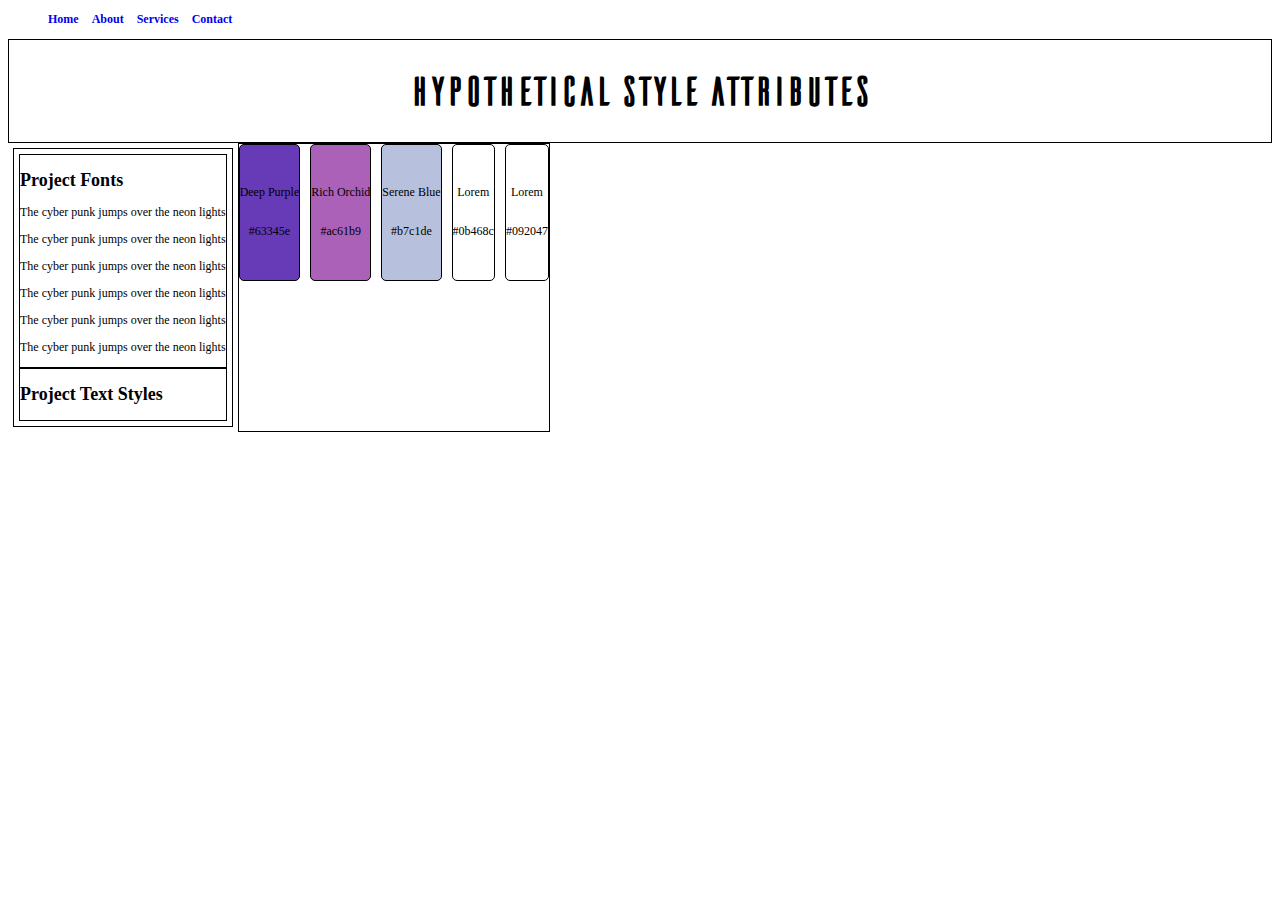
==== index.html @ 8ed94820 "added content relating to font, text-style, and color. Added styling and positioning" ====
<!DOCTYPE html>
<html lang="en">

<head>
  <meta charset="UTF-8">
  <meta name="viewport" content="width=device-width, initial-scale=1.0">
  <link rel="stylesheet" href="/styles.css">
  <title>Document</title>
</head>

<body>
  <nav>
    <ul>
      <li><a href="#">Home</a></li>
      <li><a href="#">About</a></li>
      <li><a href="#">Services</a></li>
      <li><a href="#">Contact</a></li>
    </ul>
  </nav>

  <header>
    <h1>Hypothetical Style Attributes</h1>
  </header>

  <main>
    <div class="CFT-container">
      <div class="row-container">
        <section class="fonts">
          <h2>Project Fonts</h2>
          <div>
            <p>The cyber punk jumps over the neon lights</p>
            <p class="bold">The cyber punk jumps over the neon lights</p>
            <p class="italic">The cyber punk jumps over the neon lights</p>
          </div>
          <div>
            <p>The cyber punk jumps over the neon lights</p>
            <p class="bold">The cyber punk jumps over the neon lights</p>
            <p class="italic">The cyber punk jumps over the neon lights</p>
          </div>
        </section>
        <section class="text-styles">
          <h2>Project Text Styles</h2>
        </section>
      </div>
    </div>

      <section class="color-container">
        <div class="color-panel deep-purple">
          <p>Deep Purple</p>
          <p>#63345e</p>
        </div>
        <div class="color-panel rich-orchid">
          <p>Rich Orchid</p>
          <p>#ac61b9</p>
        </div>
        <div class="color-panel serene-blue">
          <p>Serene Blue</p>
          <p>#b7c1de</p>
        </div>
        <div class="color-panel">
          <p>Lorem</p>
          <p>#0b468c</p>
        </div>
        <div class="color-panel">
          <p>Lorem</p>
          <p>#092047</p>
        </div>
      </section>
    
  </main>
</body>

</html>
---- styles.css ----
@font-face {
  font-family: 'ailerons';
  src: url('Fonts/Ailerons-TrialVersion.otf') format('opentype');
  font-weight: normal;
  font-style: normal;
}

  @font-face {
    font-family: 'Orbitron';
    src: url('../fonts/Orbitron-VariableFont_wght.ttf')format('truetype');
    font-weight: 200;
    font-style: normal;
  }


body {
  font-family: Orbitron;
  font-size: 12px;
}

nav a {
  font-weight: 900;
}

main {
  display: flex;
  flex-direction: row;
}
li,
a {
  display: inline;
  text-decoration: none;
  padding-right: 5px;
}

header {
  border: 1px solid black;
  text-align: center;
}

h1 {
  font-family: 'ailerons' !important;
  font-size: 40px;
}

.CFT-container {
  display: flex;
  justify-content: space-around;
  border: 1px solid black;
  margin: 5px;
  padding: 5px
}

.color-container {
  display: flex;
  justify-content: space-around;
  gap: 10px;
}

.color-panel {
  display: flex;
  justify-content: center;
  flex-direction: column;
  border: 1px solid black;
  border-radius: 5px;
  align-items: center;
  height: 15vh
}

.deep-purple {
  background-color: #673ab7;
}

.rich-orchid {
  background-color: #ac61b9;
}

.serene-blue {
  background-color: #b7c1de;
}
section {

  border: 1px solid black;

}
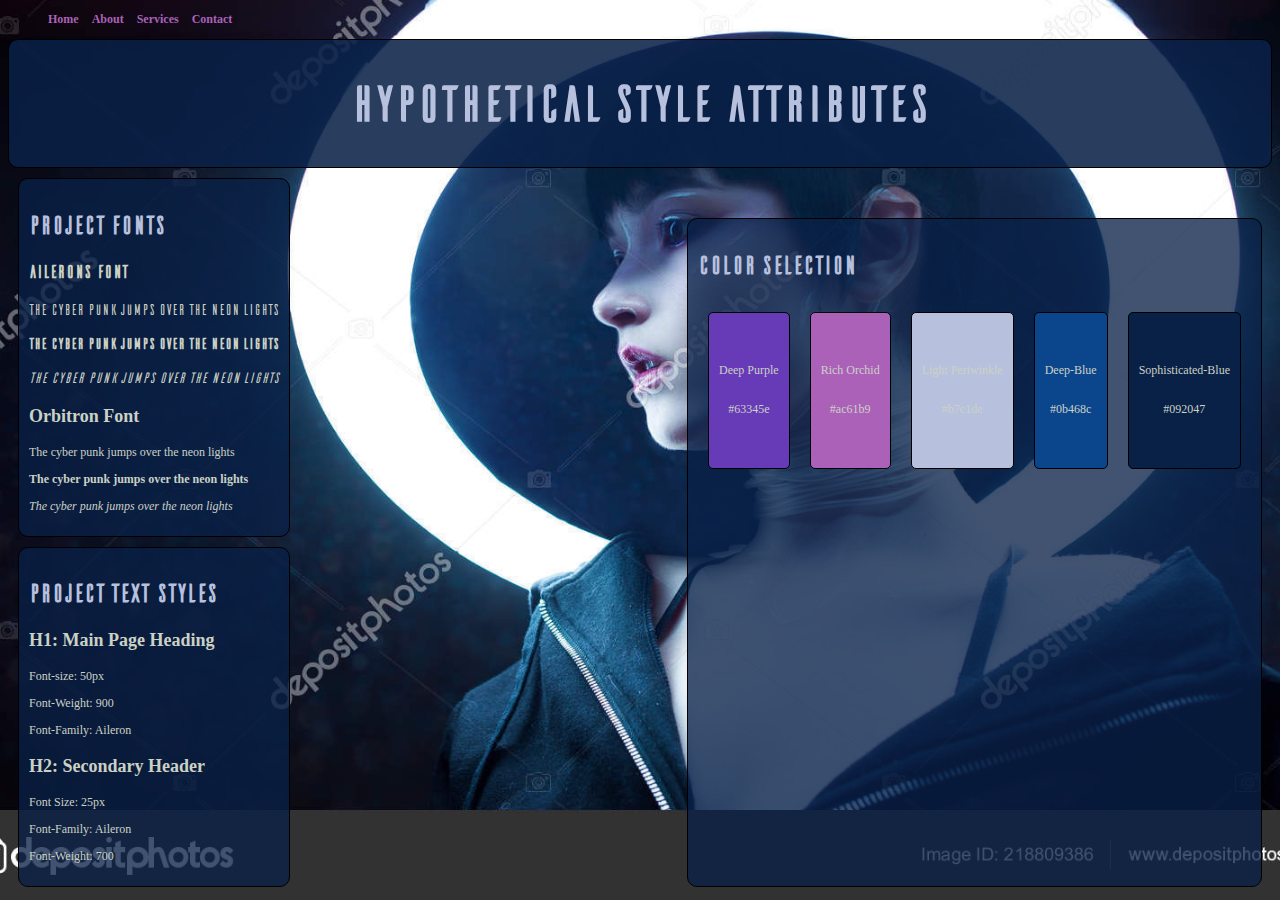
==== commit b9403345: "added more contentto landing page, added external contact.html file for link, styled page" ====
--- a/index.html
+++ b/index.html
@@ -23,28 +23,38 @@
   </header>
 
   <main>
-    <div class="CFT-container">
-      <div class="row-container">
-        <section class="fonts">
-          <h2>Project Fonts</h2>
-          <div>
-            <p>The cyber punk jumps over the neon lights</p>
-            <p class="bold">The cyber punk jumps over the neon lights</p>
-            <p class="italic">The cyber punk jumps over the neon lights</p>
-          </div>
-          <div>
-            <p>The cyber punk jumps over the neon lights</p>
-            <p class="bold">The cyber punk jumps over the neon lights</p>
-            <p class="italic">The cyber punk jumps over the neon lights</p>
-          </div>
-        </section>
-        <section class="text-styles">
-          <h2>Project Text Styles</h2>
-        </section>
-      </div>
+    <div class="ft-container">
+      <section class="fonts">
+        <h2>Project Fonts</h2>
+        <div class="ailerons">
+          <h3>Ailerons Font</h3>
+          <p>The cyber punk jumps over the neon lights</p>
+          <p class="bold">The cyber punk jumps over the neon lights</p>
+          <p class="italic">The cyber punk jumps over the neon lights</p>
+        </div>
+        <div class="orbitron">
+          <h3>Orbitron Font</h3>
+          <p>The cyber punk jumps over the neon lights</p>
+          <p class="bold">The cyber punk jumps over the neon lights</p>
+          <p class="italic">The cyber punk jumps over the neon lights</p>
+        </div>
+      </section>
+      <section class="text-styles">
+        <h2>Project Text Styles</h2>
+        <h3>H1: Main Page Heading</h3>
+        <p>Font-size: 50px</p>
+        <p>Font-Weight: 900</p>
+        <p>Font-Family: Aileron</p>
+        <h3>H2: Secondary Header</h3>
+        <p>Font Size: 25px</p>
+        <p>Font-Family: Aileron</p>
+        <p>Font-Weight: 700</p>
+      </section>
     </div>
 
-      <section class="color-container">
+    <section class="color-container">
+      <h2>Color Selection</h2>
+      <div class="color-panel-container">
         <div class="color-panel deep-purple">
           <p>Deep Purple</p>
           <p>#63345e</p>
@@ -53,20 +63,21 @@
           <p>Rich Orchid</p>
           <p>#ac61b9</p>
         </div>
-        <div class="color-panel serene-blue">
-          <p>Serene Blue</p>
+        <div class="color-panel light-periwinkle">
+          <p>Light Periwinkle</p>
           <p>#b7c1de</p>
         </div>
-        <div class="color-panel">
-          <p>Lorem</p>
+        <div class="color-panel deep-blue">
+          <p>Deep-Blue</p>
           <p>#0b468c</p>
         </div>
-        <div class="color-panel">
-          <p>Lorem</p>
+        <div class="color-panel sophisticated-blue">
+          <p>Sophisticated-Blue</p>
           <p>#092047</p>
         </div>
-      </section>
-    
+      </div>
+    </section>
+
   </main>
 </body>
 
--- a/styles.css
+++ b/styles.css
@@ -5,27 +5,44 @@
   font-style: normal;
 }
 
-  @font-face {
-    font-family: 'Orbitron';
-    src: url('../fonts/Orbitron-VariableFont_wght.ttf')format('truetype');
-    font-weight: 200;
-    font-style: normal;
-  }
+@font-face {
+  font-family: 'Orbitron';
+  src: url('../fonts/Orbitron-VariableFont_wght.ttf')format('truetype');
+  font-weight: 200;
+  font-style: normal;
+}
 
+html {
+  background-image: url('img/cyberGirl.jpg');
+  background-size: cover; /* Scale the image to cover the entire background */
+  background-position: center; /* Center the image */
+  background-repeat: no-repeat; /* Prevent the image from repeating */
+  background-attachment: fixed; /* Make the background image fixed on scroll */
+}
+
+main {
+  display: flex;
+  flex-direction: row;
+  flex-wrap: wrap;
+  justify-content: space-between;
+}
 
 body {
   font-family: Orbitron;
   font-size: 12px;
 }
 
+
 nav a {
   font-weight: 900;
+  color: #ac61b9;
 }
 
-main {
-  display: flex;
-  flex-direction: row;
+nav a:hover {
+  color: #63345e;
+
 }
+
 li,
 a {
   display: inline;
@@ -35,51 +52,114 @@
 
 header {
   border: 1px solid black;
+  border-radius: 10px;
   text-align: center;
+  background-color: #092047de;
+}
+
+h1, h2, h3, p, a {
+  color: rgb(203, 209, 197);
+}
+
+h1, h2 {
+  font-family: 'ailerons' !important;
 }
 
 h1 {
-  font-family: 'ailerons' !important;
-  font-size: 40px;
+  font-size: 50px;
+  font-weight: 900;
+  color: #b7c1de;
 }
 
-.CFT-container {
-  display: flex;
-  justify-content: space-around;
-  border: 1px solid black;
-  margin: 5px;
-  padding: 5px
+h2 {
+  font-size: 25px;
+  font-weight: 900;
+  color: #b7c1de;
+}
+
+h3 {
+  font-size: 18px;
+}
+
+.ft-container {
+  margin: 10px;
+}
+
+.fonts {
+  background-color: #092047c5;
+  padding: 10px;
+  border-radius: 10px;
+}
+
+.ailerons {
+  font-family: 'ailerons';
+  font-size: 15px;
+}
+
+.bold {
+  font-weight: bold;
+}
+
+.italic {
+  font-style: italic;
+}
+
+.text-styles {
+  margin-top: 10px;
+  background-color: #092047c5;
+  padding: 10px;
+  border-radius: 10px;
 }
 
 .color-container {
+  margin: 10px;
+  background-color: #092047c5;
+  border-radius: 10px;
+  padding: 10px;
+  margin-top:50px
+}
+
+.color-panel-container {
   display: flex;
   justify-content: space-around;
-  gap: 10px;
+  flex-wrap: wrap; /* Optional, allows wrapping to new lines if needed */
 }
 
 .color-panel {
   display: flex;
   justify-content: center;
   flex-direction: column;
+  align-items: center;
   border: 1px solid black;
   border-radius: 5px;
-  align-items: center;
-  height: 15vh
+  padding: 10px;
+  margin: 10px; /* Add some margin for spacing */
+  height: 15vh;
 }
 
 .deep-purple {
+  display: flex;
   background-color: #673ab7;
+  flex-wrap: wrap;
 }
 
 .rich-orchid {
   background-color: #ac61b9;
 }
 
-.serene-blue {
+.light-periwinkle {
   background-color: #b7c1de;
 }
+
+.deep-blue {
+  background-color: #0b468c;
+}
+
+.sophisticated-blue {
+  background-color: #092047;
+}
+
 section {
-
   border: 1px solid black;
 
 }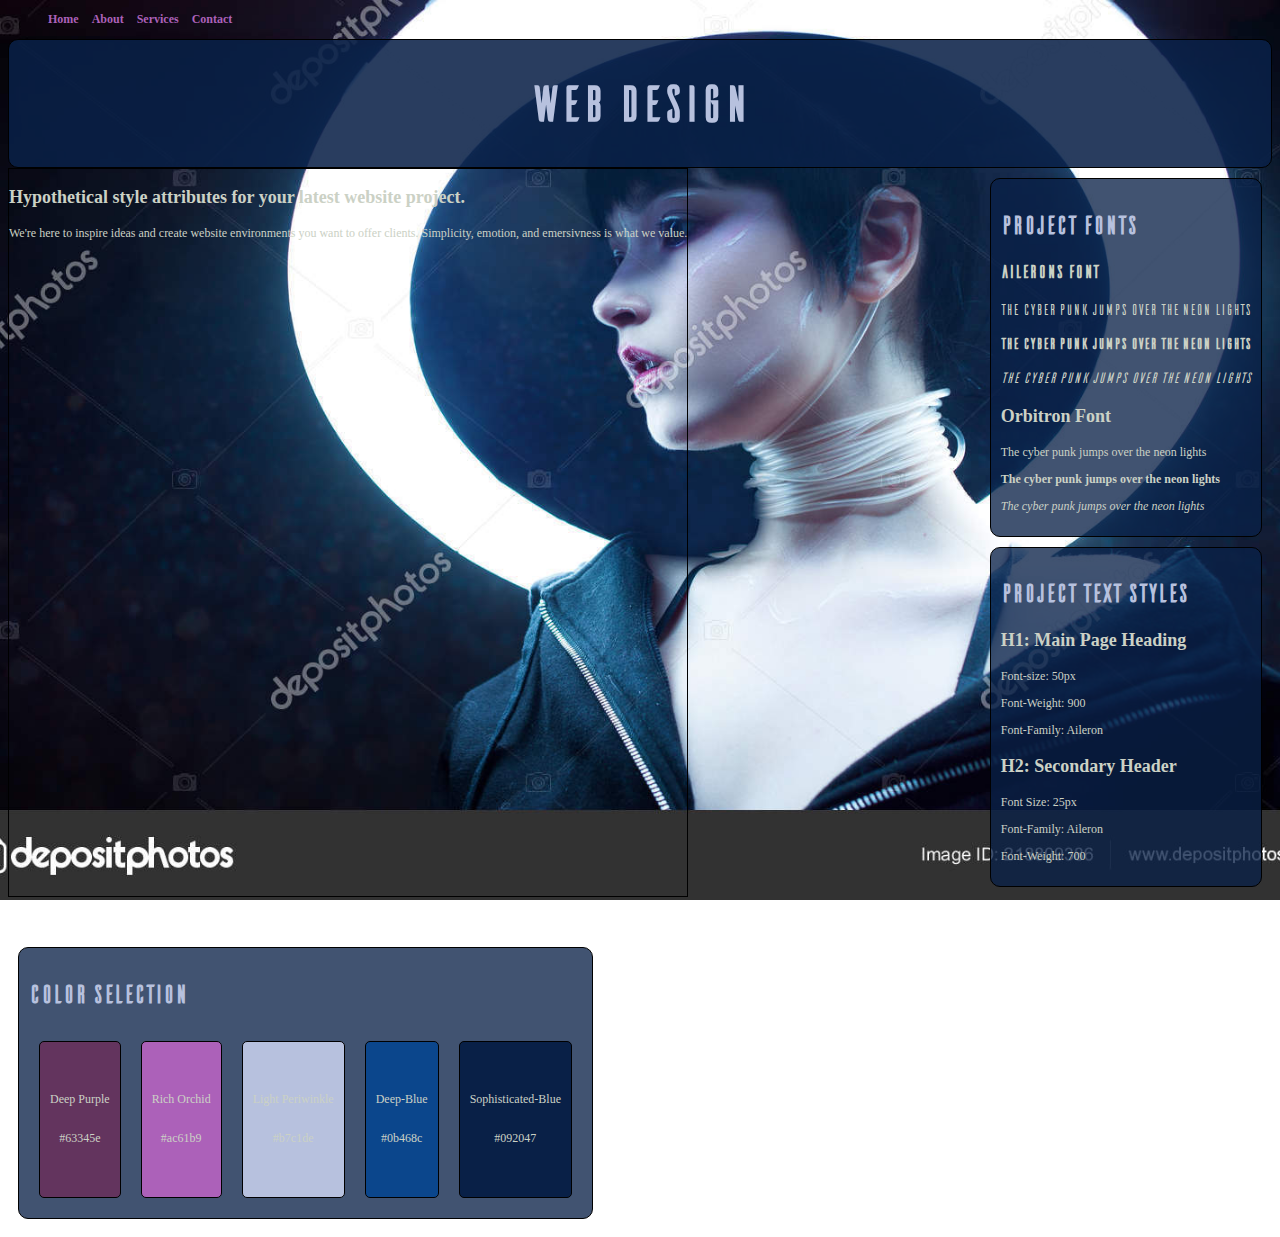
==== commit 6920caf5: "adjusted styling, added mission and description of website, brainstormed ideas for design of webpage" ====
--- a/index.html
+++ b/index.html
@@ -14,15 +14,20 @@
       <li><a href="#">Home</a></li>
       <li><a href="#">About</a></li>
       <li><a href="#">Services</a></li>
-      <li><a href="#">Contact</a></li>
+      <li><a href="contact.html">Contact</a></li>
     </ul>
   </nav>
 
   <header>
-    <h1>Hypothetical Style Attributes</h1>
+    <h1>Web Design</h1>
   </header>
 
   <main>
+    <section class="bg-solid">
+      <h3>Hypothetical style attributes for your latest website project.</h3>
+      <p>We're here to inspire ideas and create website environments you want to offer clients. Simplicity, emotion, and
+        emersivness is what we value. </p>
+    </section>
     <div class="ft-container">
       <section class="fonts">
         <h2>Project Fonts</h2>
--- a/styles.css
+++ b/styles.css
@@ -81,6 +81,14 @@
   font-size: 18px;
 }
 
+
+/* .bg-solid {
+  background-color: #333;
+  height: 20vh; 
+  color:#63345e;
+  text-align:left
+} */
+
 .ft-container {
   margin: 10px;
 }
@@ -139,7 +147,7 @@
 
 .deep-purple {
   display: flex;
-  background-color: #673ab7;
+  background-color: #63345e;
   flex-wrap: wrap;
 }
 
